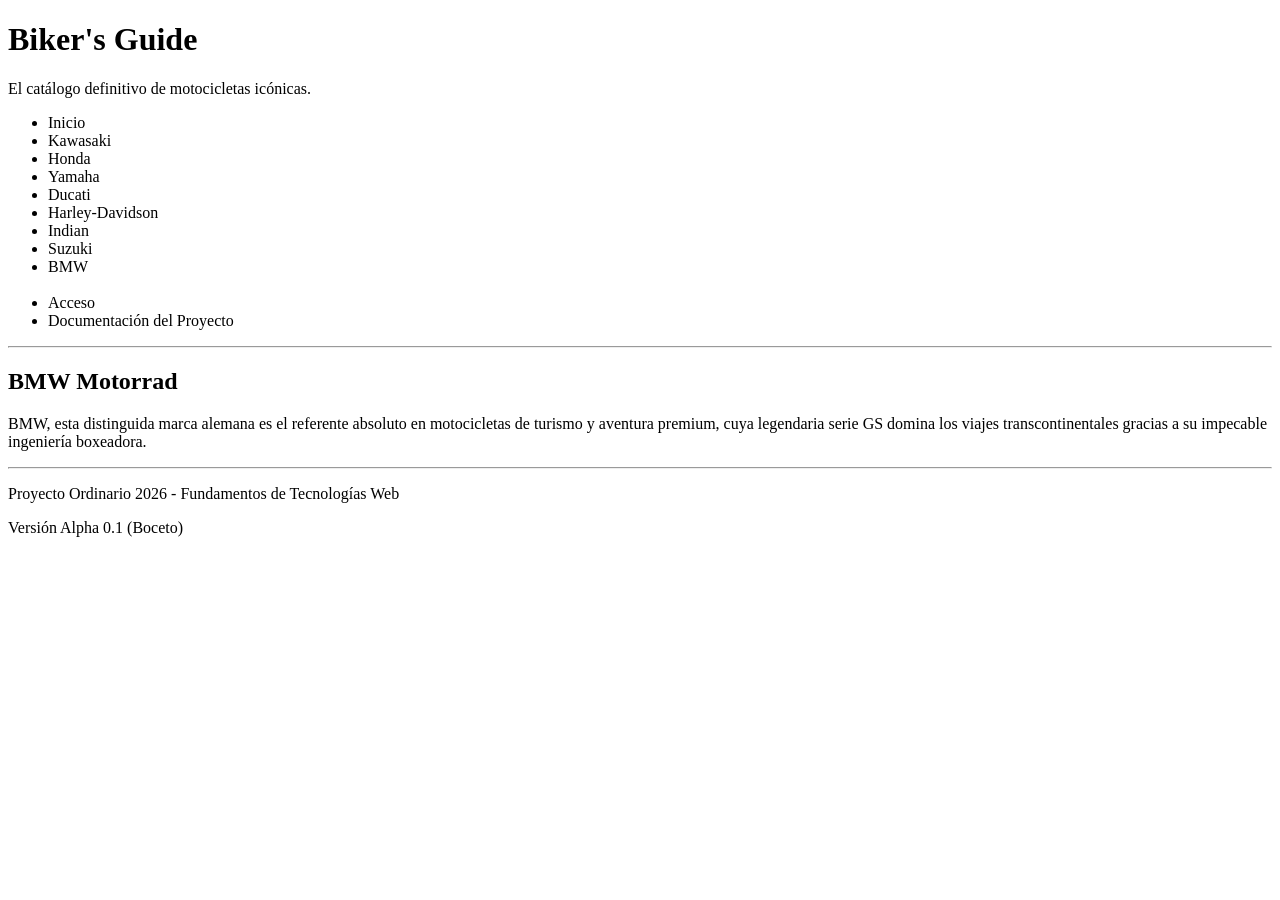
==== bmw.html @ ce1dc7bb "Creación de las 8 marcas principales con breve descripción generada por IA" ====
<!DOCTYPE html>
<html lang="es">
<head>
    <meta charset="UTF-8">
    <title>Biker's Guide - BMW</title>
</head>
<body>

    <header>
        <h1>Biker's Guide</h1>
        <p>El catálogo definitivo de motocicletas icónicas.</p>
        
        <nav>
            <ul>
                <li>Inicio</li>
                <li>Kawasaki</li>
                <li>Honda</li>
                <li>Yamaha</li>
                <li>Ducati</li>
                <li>Harley-Davidson</li>
                <li>Indian</li>
                <li>Suzuki</li>
                <li>BMW</li>
                <br>
                <li>Acceso</li>
                <li>Documentación del Proyecto</li>
            </ul>
        </nav>
    </header>

    <hr>

    <main>
        <article>
            <h2>BMW Motorrad</h2>
            <p>BMW, esta distinguida marca alemana es el referente absoluto en motocicletas de turismo y aventura premium, cuya legendaria serie GS domina los viajes transcontinentales gracias a su impecable ingeniería boxeadora.</p>
        </article>
    </main>

    <hr>

    <footer>
        <p>Proyecto Ordinario 2026 - Fundamentos de Tecnologías Web</p>
        <p>Versión Alpha 0.1 (Boceto)</p>
    </footer>

</body>
</html>
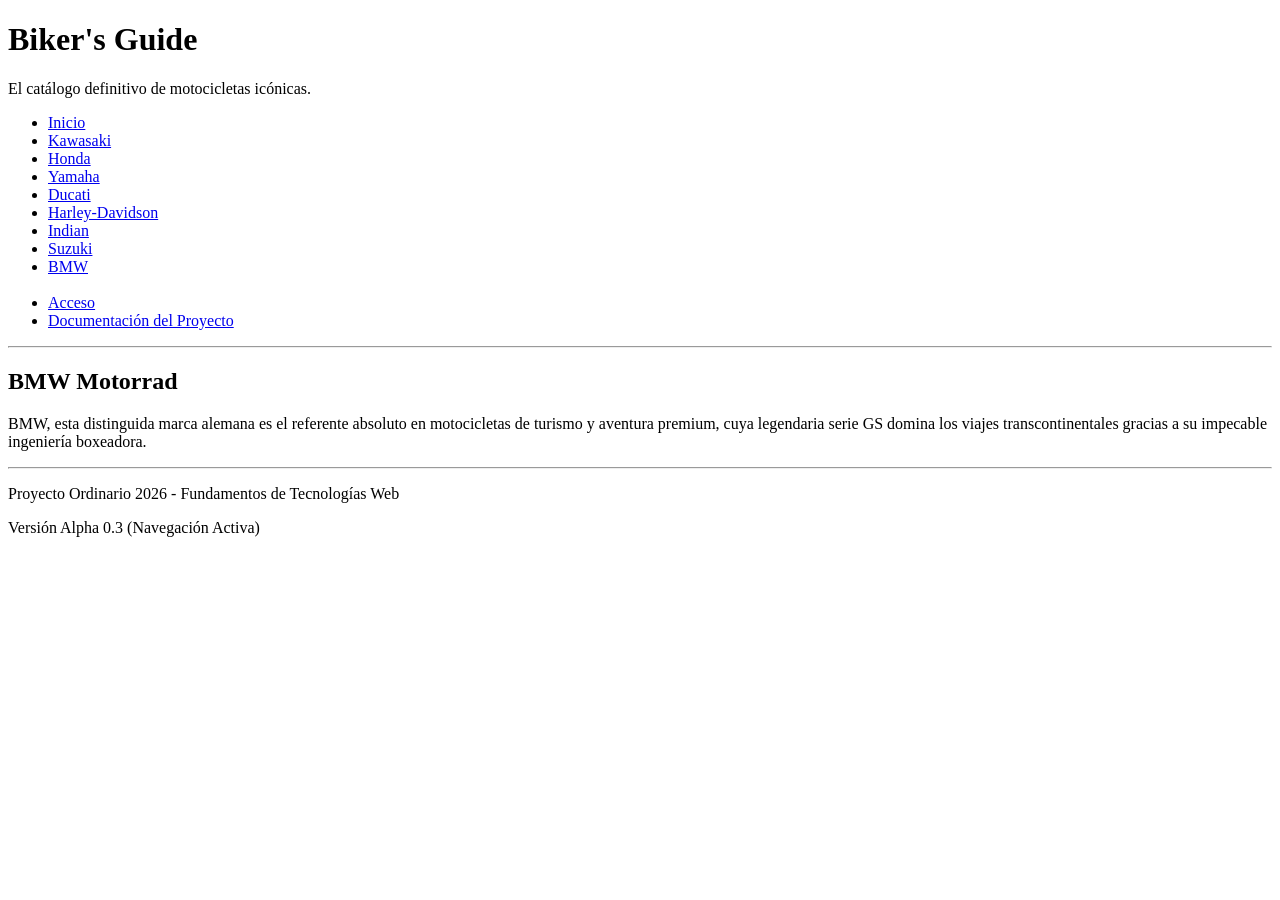
==== commit 1244e6a0: "Navegación con hypertext reference y nueva página" ====
--- a/bmw.html
+++ b/bmw.html
@@ -12,18 +12,18 @@
         
         <nav>
             <ul>
-                <li>Inicio</li>
-                <li>Kawasaki</li>
-                <li>Honda</li>
-                <li>Yamaha</li>
-                <li>Ducati</li>
-                <li>Harley-Davidson</li>
-                <li>Indian</li>
-                <li>Suzuki</li>
-                <li>BMW</li>
+                <li><a href="index.html">Inicio</a></li>
+                <li><a href="kawasaki.html">Kawasaki</a></li>
+                <li><a href="honda.html">Honda</a></li>
+                <li><a href="yamaha.html">Yamaha</a></li>
+                <li><a href="ducati.html">Ducati</a></li>
+                <li><a href="harley-davidson.html">Harley-Davidson</a></li>
+                <li><a href="indian.html">Indian</a></li>
+                <li><a href="suzuki.html">Suzuki</a></li>
+                <li><a href="bmw.html">BMW</a></li>
                 <br>
-                <li>Acceso</li>
-                <li>Documentación del Proyecto</li>
+                <li><a href="login.html">Acceso</a></li>
+                <li><a href="documentacion.html">Documentación del Proyecto</a></li>
             </ul>
         </nav>
     </header>
@@ -41,7 +41,7 @@
 
     <footer>
         <p>Proyecto Ordinario 2026 - Fundamentos de Tecnologías Web</p>
-        <p>Versión Alpha 0.1 (Boceto)</p>
+        <p>Versión Alpha 0.3 (Navegación Activa)</p>
     </footer>
 
 </body>
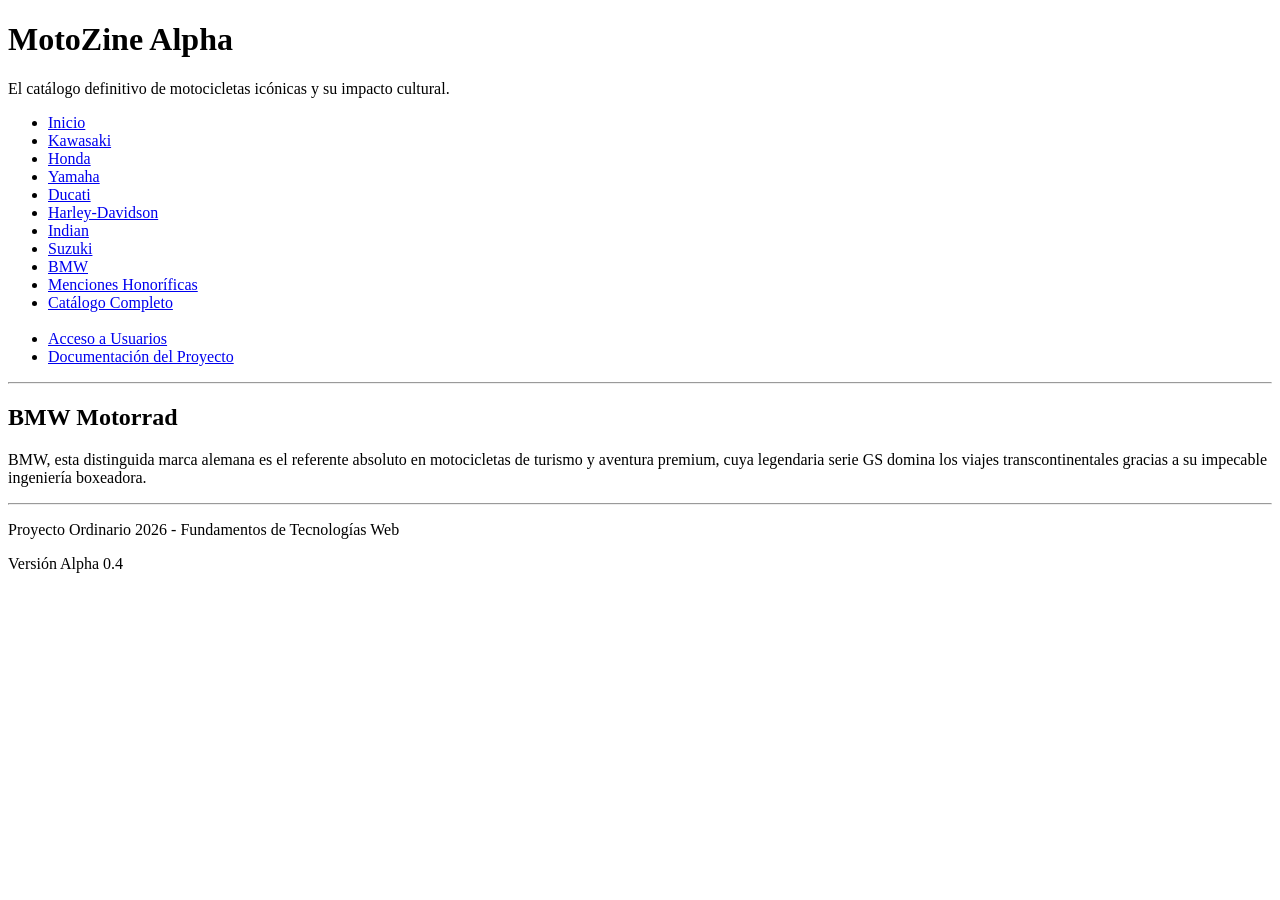
==== commit a5753c02: "Cambio de nombre, moto añadida, catálogo de motos con doble filtro" ====
--- a/bmw.html
+++ b/bmw.html
@@ -2,13 +2,13 @@
 <html lang="es">
 <head>
     <meta charset="UTF-8">
-    <title>Biker's Guide - BMW</title>
+    <title>MotoZine Alpha - BMW</title>
 </head>
 <body>
 
     <header>
-        <h1>Biker's Guide</h1>
-        <p>El catálogo definitivo de motocicletas icónicas.</p>
+        <h1>MotoZine Alpha</h1>
+        <p>El catálogo definitivo de motocicletas icónicas y su impacto cultural.</p>
         
         <nav>
             <ul>
@@ -21,8 +21,10 @@
                 <li><a href="indian.html">Indian</a></li>
                 <li><a href="suzuki.html">Suzuki</a></li>
                 <li><a href="bmw.html">BMW</a></li>
+                <li><a href="menciones.html">Menciones Honoríficas</a></li>
+                <li><a href="catalogo.html">Catálogo Completo</a></li>
                 <br>
-                <li><a href="login.html">Acceso</a></li>
+                <li><a href="login.html">Acceso a Usuarios</a></li>
                 <li><a href="documentacion.html">Documentación del Proyecto</a></li>
             </ul>
         </nav>
@@ -41,7 +43,7 @@
 
     <footer>
         <p>Proyecto Ordinario 2026 - Fundamentos de Tecnologías Web</p>
-        <p>Versión Alpha 0.3 (Navegación Activa)</p>
+        <p>Versión Alpha 0.4</p>
     </footer>
 
 </body>
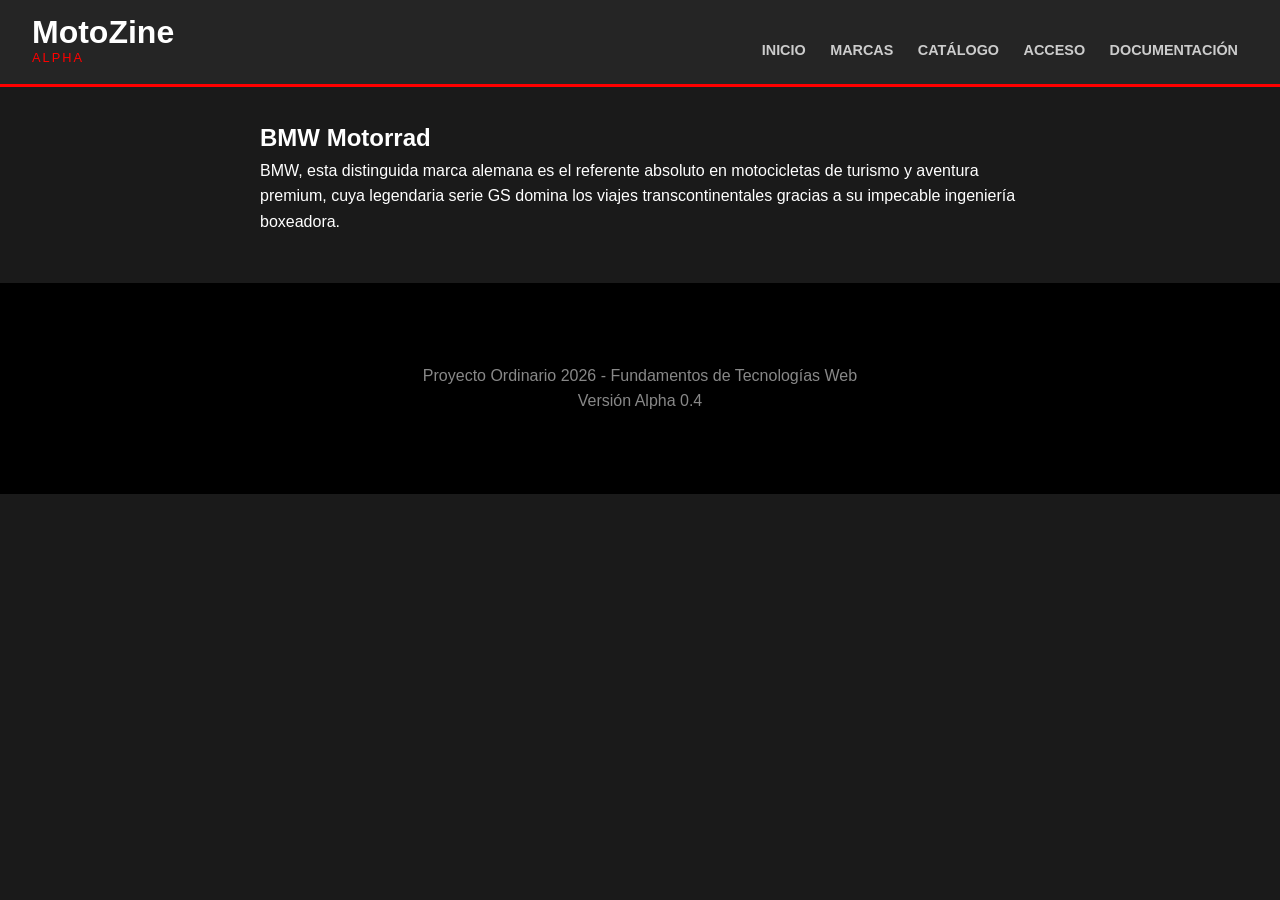
==== commit 176998fc: "primera implementación de tarjetas con JS para mostras motos en marcas" ====
--- a/bmw.html
+++ b/bmw.html
@@ -3,34 +3,25 @@
 <head>
     <meta charset="UTF-8">
     <title>MotoZine Alpha - BMW</title>
+    <link rel="stylesheet" href="style.css">
 </head>
 <body>
 
     <header>
-        <h1>MotoZine Alpha</h1>
-        <p>El catálogo definitivo de motocicletas icónicas y su impacto cultural.</p>
-        
-        <nav>
-            <ul>
-                <li><a href="index.html">Inicio</a></li>
-                <li><a href="kawasaki.html">Kawasaki</a></li>
-                <li><a href="honda.html">Honda</a></li>
-                <li><a href="yamaha.html">Yamaha</a></li>
-                <li><a href="ducati.html">Ducati</a></li>
-                <li><a href="harley-davidson.html">Harley-Davidson</a></li>
-                <li><a href="indian.html">Indian</a></li>
-                <li><a href="suzuki.html">Suzuki</a></li>
-                <li><a href="bmw.html">BMW</a></li>
-                <li><a href="menciones.html">Menciones Honoríficas</a></li>
-                <li><a href="catalogo.html">Catálogo Completo</a></li>
-                <br>
-                <li><a href="login.html">Acceso a Usuarios</a></li>
-                <li><a href="documentacion.html">Documentación del Proyecto</a></li>
-            </ul>
-        </nav>
+    <div class="logo">
+        <h1>MotoZine</h1>
+        <p>Alpha</p>
+    </div>
+    <nav>
+        <ul>
+            <li><a href="index.html">INICIO</a></li>
+            <li><a href="marcas.html">MARCAS</a></li>
+            <li><a href="catalogo.html">CATÁLOGO</a></li>
+            <li><a href="login.html">ACCESO</a></li>
+            <li><a href="documentacion.html">DOCUMENTACIÓN</a></li>
+        </ul>
+    </nav>
     </header>
-
-    <hr>
 
     <main>
         <article>
@@ -39,8 +30,6 @@
         </article>
     </main>
 
-    <hr>
-
     <footer>
         <p>Proyecto Ordinario 2026 - Fundamentos de Tecnologías Web</p>
         <p>Versión Alpha 0.4</p>
--- a/style.css
+++ b/style.css
@@ -0,0 +1,211 @@
+
+* {
+    margin: 0;
+    padding: 0;
+    box-sizing: border-box;
+}
+
+body {
+    font-family: 'Helvetica Neue', Arial, sans-serif;
+    background-color: #1a1a1a; 
+    color: #ffffff; 
+    line-height: 1.6;
+}
+
+header {
+    background-color: #252525;
+    padding: 1rem 2rem;
+    display: flex; 
+    justify-content: space-between; 
+    align-items: center; 
+    border-bottom: 3px solid #ff0000;
+}
+
+.logo {
+    text-align: left;
+}
+
+.logo h1 {
+    font-size: 2rem;
+    margin: 0;
+    line-height: 1;
+}
+
+.logo p {
+    font-size: 0.8rem;
+    margin: 0;
+    color: #ff0000;
+    text-transform: uppercase;
+    letter-spacing: 2px;
+}
+
+nav ul {
+    list-style: none;
+    margin: 0;
+}
+
+nav ul li {
+    display: inline;
+    margin-left: 20px;
+}
+
+nav a {
+    color: #ffffff;
+    text-decoration: none;
+    font-size: 0.9rem;
+    font-weight: bold;
+}
+
+nav ul {
+    list-style: none;
+    margin-top: 1rem;
+}
+
+nav ul li {
+    display: inline;
+    margin: 0 10px;
+}
+
+nav a {
+    color: #cccccc;
+    text-decoration: none;
+    font-size: 0.9rem;
+    text-transform: uppercase;
+}
+
+nav a:hover {
+    color: #ffffff;
+}
+
+main {
+    max-width: 800px;
+    margin: 2rem auto;
+    padding: 0 20px;
+}
+
+footer {
+    background-color: #000000; 
+    color: #888888;
+    text-align: center;
+    padding: 5rem;
+    margin-top: 3rem;
+}
+
+table {
+    width: 100%;
+    margin-top: 1rem;
+    border-collapse: collapse;
+    background-color: #252525;
+}
+
+th, td {
+    padding: 12px;
+    border: 1px solid #444;
+}
+
+th {
+    background-color: #333;
+}
+
+.brand-grid {
+    display: grid;
+    grid-template-columns: repeat(auto-fit, minmax(180px, 1fr));
+    gap: 20px;
+    margin-top: 20px;
+}
+
+.brand-item {
+    border: 1px solid #333;
+    background-color: #252525;
+    height: 160px; 
+    display: flex;
+    padding: 0; 
+    border-radius: 6px;
+    transition: border-color 0.3s;
+}
+
+.brand-item a {
+    display: flex;
+    justify-content: center;  
+    align-items: center;     
+    width: 100%;            
+    height: 100%;            
+    padding: 20px;          
+}
+
+.brand-link {
+    font-size: 1.5rem;
+    font-weight: bold;
+    color: #ff0000;
+    text-decoration: none;
+    display: block;
+    margin-top: 10px;
+}
+
+.brand-link:hover {
+    text-decoration: underline;
+}
+
+.brand-item img {
+    max-width: 100%;
+    max-height: 100%;    
+    object-fit: contain;  
+    transition: transform 0.3s;
+}
+
+.brand-item img:hover {
+    transform: scale(1.05); 
+}
+
+/*cuadricula pra motos*/
+
+.moto-grid {
+    display: grid;
+    grid-template-columns: repeat(auto-fit, minmax(300px, 1fr));
+    gap: 20px;
+    margin-top: 30px;
+}
+
+
+.moto-card {
+    background-color: #252525;
+    border: 1px solid #444;
+    border-radius: 8px;
+    padding: 15px;
+    display: flex;
+    flex-direction: column;
+}
+
+/*La imagen de la moto */
+.moto-card img {
+    width: 100%;
+    height: 200px;
+    object-fit: cover; 
+    border-radius: 5px;
+    margin-bottom: 15px;
+}
+
+.moto-card h3 {
+    color: #ff0000;
+    margin-bottom: 10px;
+}
+
+.moto-card p {
+    font-size: 0.9rem;
+    color: #cccccc;
+    margin-bottom: 15px;
+    flex-grow: 1; 
+}
+
+
+.moto-specs {
+    background-color: #111111;
+    padding: 10px;
+    border-radius: 5px;
+    font-size: 0.85rem;
+    color: #aaa;
+}
+
+.moto-specs strong {
+    color: #fff;
+}
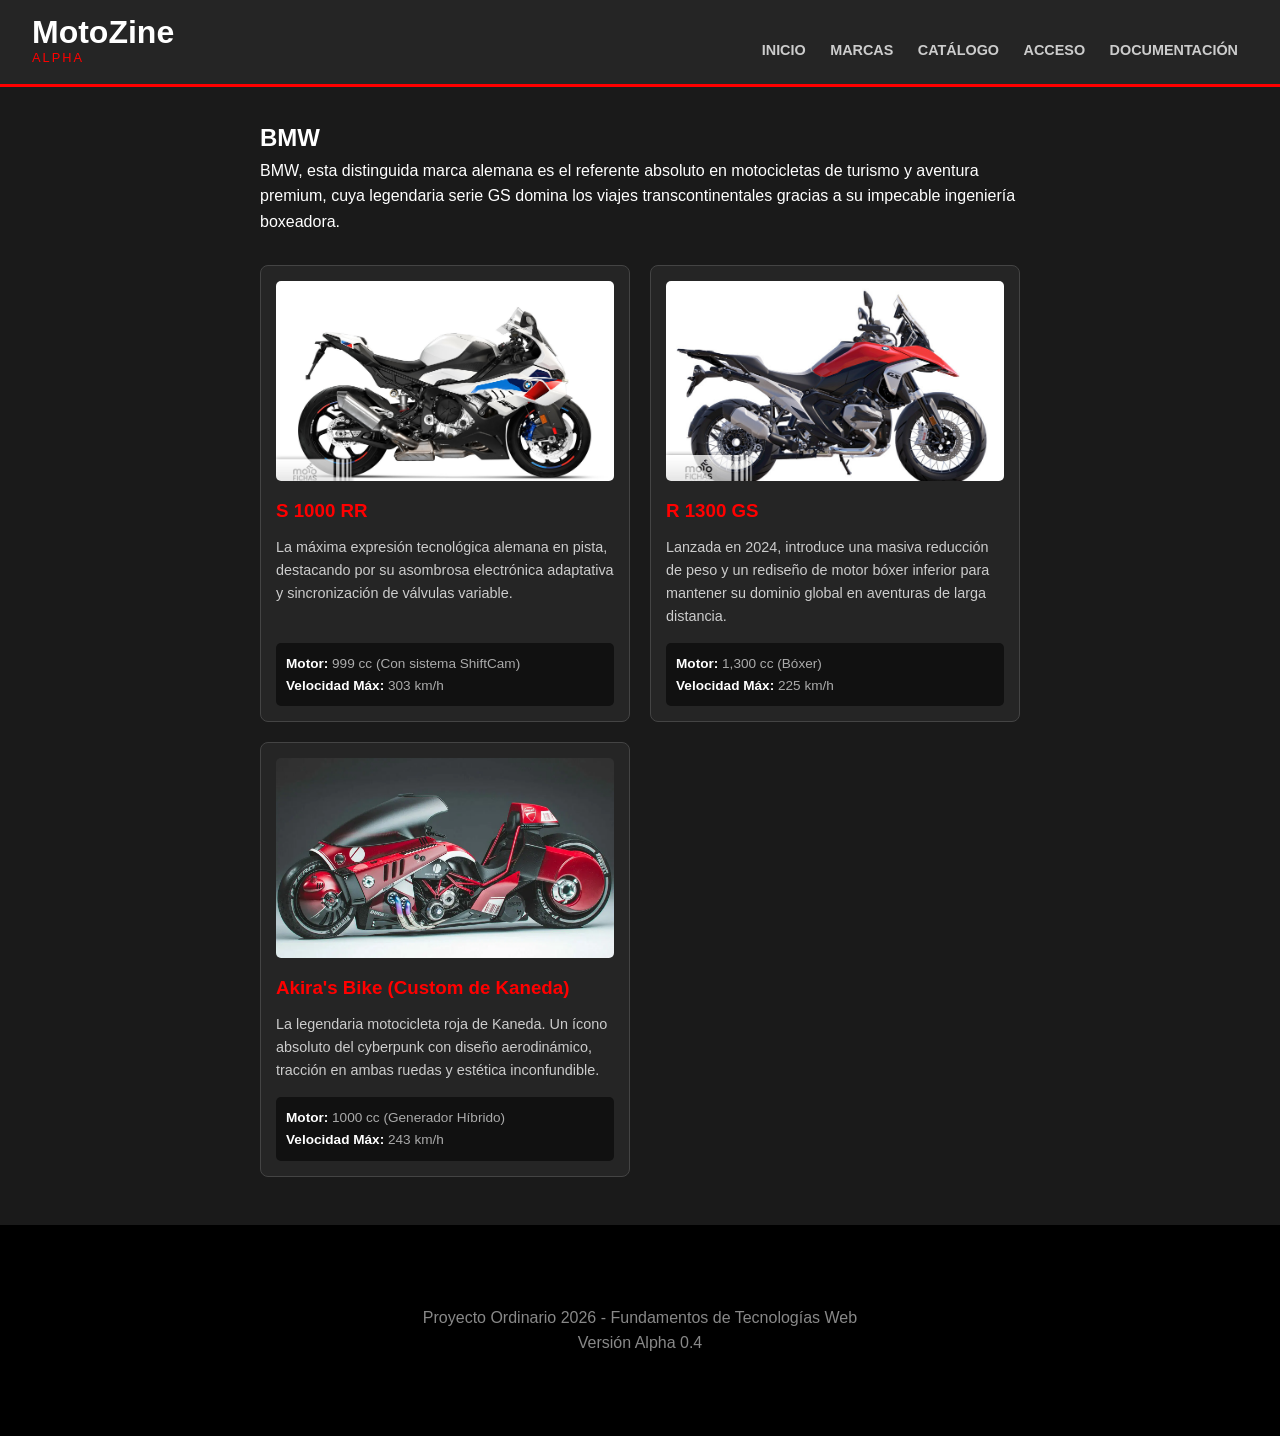
==== commit 00a42002: "Despliege final, 100% funcional, documentación lista" ====
--- a/bmw.html
+++ b/bmw.html
@@ -23,12 +23,51 @@
     </nav>
     </header>
 
-    <main>
-        <article>
-            <h2>BMW Motorrad</h2>
-            <p>BMW, esta distinguida marca alemana es el referente absoluto en motocicletas de turismo y aventura premium, cuya legendaria serie GS domina los viajes transcontinentales gracias a su impecable ingeniería boxeadora.</p>
-        </article>
-    </main>
+<main>
+    <h2>BMW</h2>
+    <p>BMW, esta distinguida marca alemana es el referente absoluto en motocicletas de turismo y aventura premium, cuya legendaria serie GS domina los viajes transcontinentales gracias a su impecable ingeniería boxeadora.</p>
+
+    <div id="contenedor-motos" class="moto-grid"></div>
+</main>
+
+<script>
+    document.addEventListener('DOMContentLoaded', () => {
+        const contenedor = document.getElementById('contenedor-motos');
+        
+        const marcaFiltro = "BMW"; 
+
+        fetch('inventario.xml')
+            .then(res => res.text())
+            .then(xml => {
+                const xmlDoc = new DOMParser().parseFromString(xml, "text/xml");
+                const motos = xmlDoc.getElementsByTagName('motocicleta');
+
+                for (let i = 0; i < motos.length; i++) {
+                    const marca = motos[i].getElementsByTagName('marca')[0].textContent;
+                    
+                    if (marca === marcaFiltro) {
+                        const id = motos[i].getAttribute('id');
+                        const modelo = motos[i].getElementsByTagName('modelo')[0].textContent;
+                        const desc = motos[i].getElementsByTagName('descripcion')[0].textContent;
+                        const motor = motos[i].getElementsByTagName('motor')[0].textContent;
+                        const velocidad = motos[i].getElementsByTagName('top_speed')[0].textContent;
+
+                        contenedor.innerHTML += `
+                            <div class="moto-card">
+                                <img src="img/motos/${id}.jpg" alt="Fotografía de la motocicleta ${marca} ${modelo}">
+                                <h3>${modelo}</h3>
+                                <p>${desc}</p>
+                                <div class="moto-specs">
+                                    <strong>Motor:</strong> ${motor} <br>
+                                    <strong>Velocidad Máx:</strong> ${velocidad}
+                                </div>
+                            </div>
+                        `;
+                    }
+                }
+            });
+    });
+</script>
 
     <footer>
         <p>Proyecto Ordinario 2026 - Fundamentos de Tecnologías Web</p>
--- a/style.css
+++ b/style.css
@@ -208,4 +208,25 @@
 
 .moto-specs strong {
     color: #fff;
+}
+
+@media (max-width: 768px) {
+    header {
+        flex-direction: column; 
+        text-align: center;
+        gap: 15px;
+    }
+    
+    nav ul li {
+        display: inline-block;
+        margin: 5px 10px;
+    }
+    
+    .brand-grid, .moto-grid {
+        grid-template-columns: 1fr; 
+    }
+    
+    main {
+        padding: 0 15px;
+    }
 }
